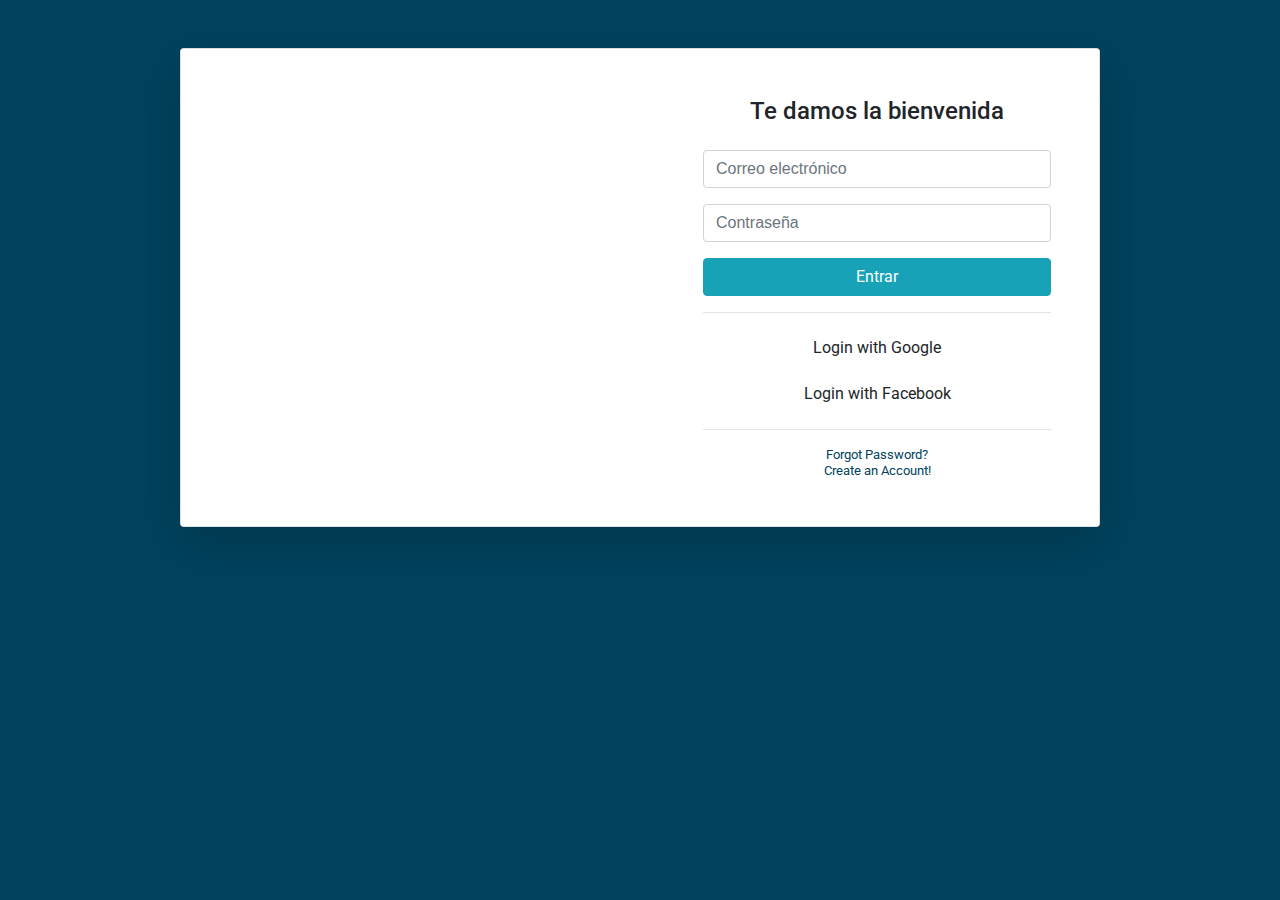
==== login.html @ 987452f3 "correcciones" ====
<!DOCTYPE html>
<html lang="en">

<head>
    <meta charset="UTF-8">
    <meta name="viewport" content="width=device-width, initial-scale=1.0">
    <meta http-equiv="X-UA-Compatible" content="ie=edge">
    <link href="https://fonts.googleapis.com/css?family=Liu+Jian+Mao+Cao|Roboto:400,700&display=swap" rel="stylesheet">


    <link rel="stylesheet" href="assets/css/styles.css">
    <title>Love My Wallet</title>
</head>


<body class="formulario-inicio">

    <div class="container">


        <div class="row justify-content-center">

            <div class="col-xl-10 col-lg-12 col-md-9">

                <div class="card  shadow-lg my-5">
                    <div class="card-body p-0">

                        <div class="row">
                            <div class="col-lg-6 d-none d-lg-block bg-login-image"></div>
                            <div class="col-lg-6">
                                <div class="p-5">
                                    <div class="text-center">
                                        <h1 class="h4 text-gray-900 mb-4">Te damos la bienvenida</h1>
                                    </div>
                                    <form class="user">
                                        <div class="form-group">
                                            <input type="email" class="form-control form-control-user"
                                                id="exampleInputEmail" aria-describedby="emailHelp"
                                                placeholder="Correo electrónico">
                                        </div>
                                        <div class="form-group">
                                            <input type="password" class="form-control form-control-user"
                                                id="exampleInputPassword" placeholder="Contraseña">
                                        </div>

                                        <a href="index.html" class="btn btn-info btn-user btn-block">
                                            Entrar
                                        </a>
                                        <hr>
                                        <a href="index.html" class="btn btn-google btn-user btn-block">
                                            <i class="fab fa-google fa-fw"></i> Login with Google
                                        </a>
                                        <a href="index.html" class="btn btn-facebook btn-user btn-block">
                                            <i class="fab fa-facebook-f fa-fw"></i> Login with Facebook
                                        </a>
                                    </form>
                                    <hr>
                                    <div class="text-center">
                                        <a class="small" href="#">Forgot Password?</a>
                                    </div>
                                    <div class="text-center">
                                        <a class="small" href="#">Create an Account!</a>
                                    </div>
                                </div>
                            </div>
                        </div>
                    </div>
                </div>

            </div>

        </div>

    </div>

    <!-- Bootstrap core JavaScript-->
    <script src="vendor/jquery/jquery.min.js"></script>
    <script src="vendor/bootstrap/js/bootstrap.bundle.min.js"></script>

    <!-- Core plugin JavaScript-->
    <script src="vendor/jquery-easing/jquery.easing.min.js"></script>

    <!-- Custom scripts for all pages-->
    <script src="js/sb-admin-2.min.js"></script>


</html>
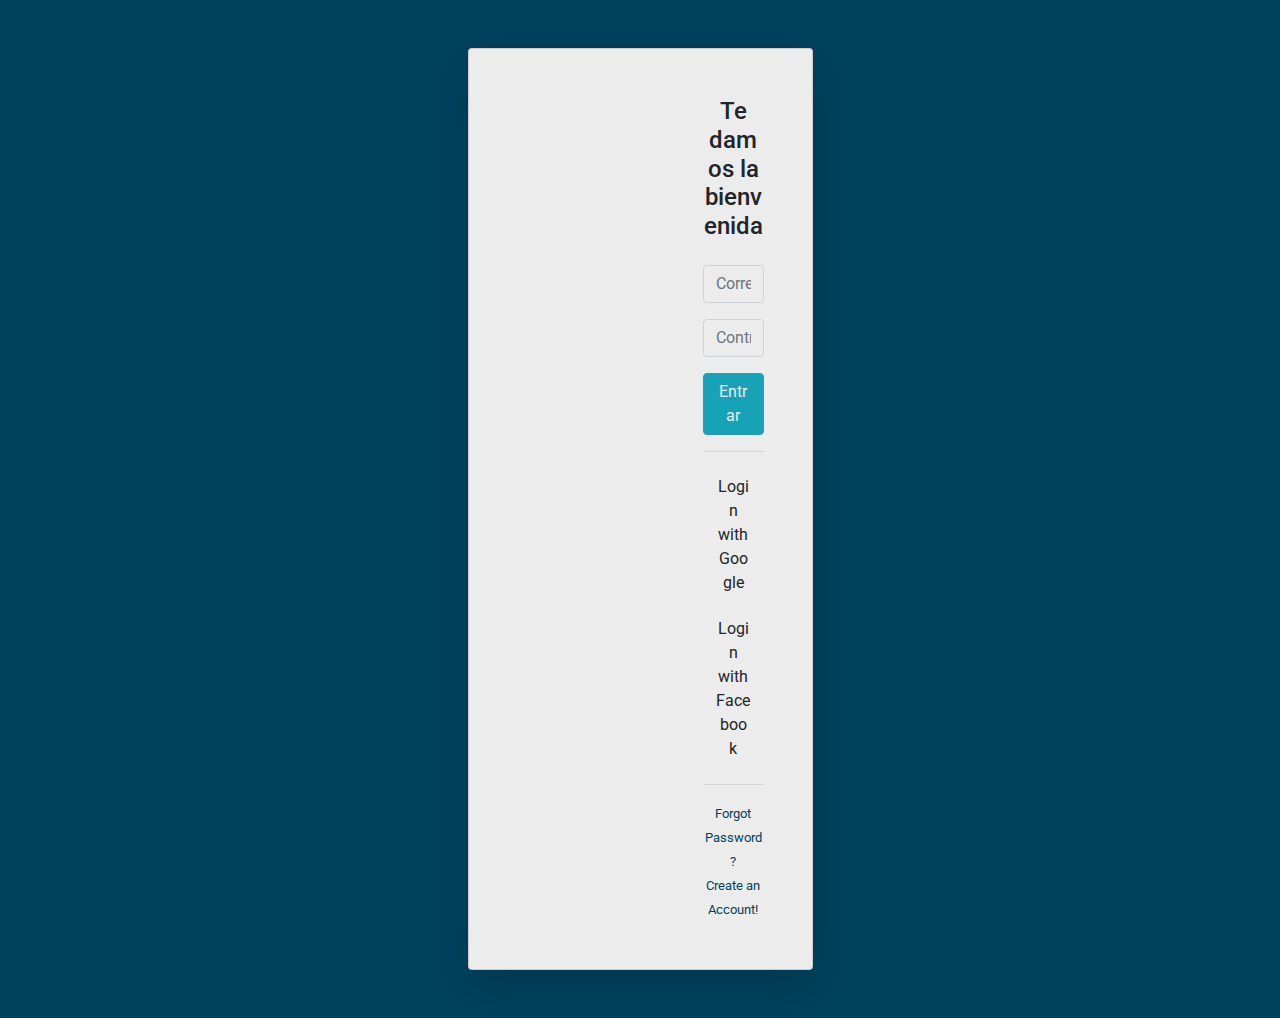
==== commit c4ea3ef6: "correcciones" ====
--- a/login.html
+++ b/login.html
@@ -20,7 +20,7 @@
 
         <div class="row justify-content-center">
 
-            <div class="col-xl-10 col-lg-12 col-md-9">
+            <div class="col-12">
 
                 <div class="card  shadow-lg my-5">
                     <div class="card-body p-0">
